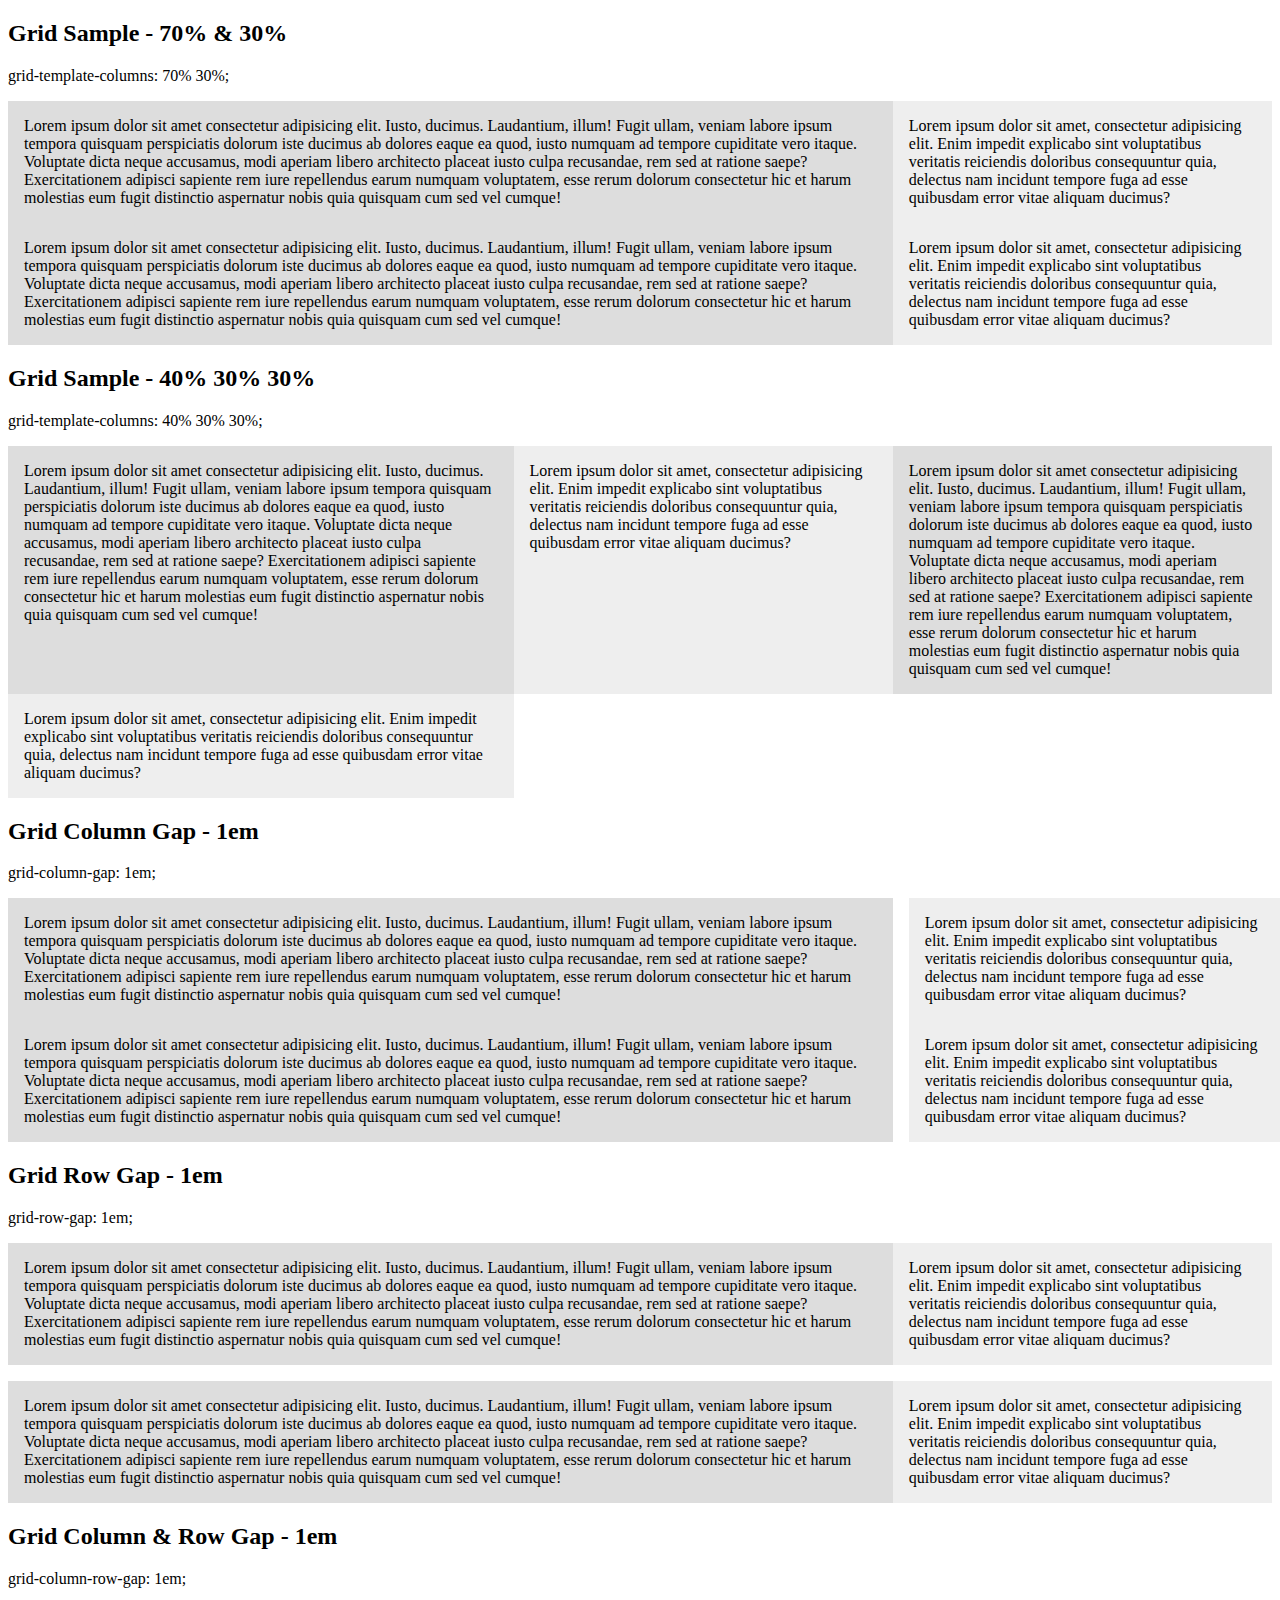
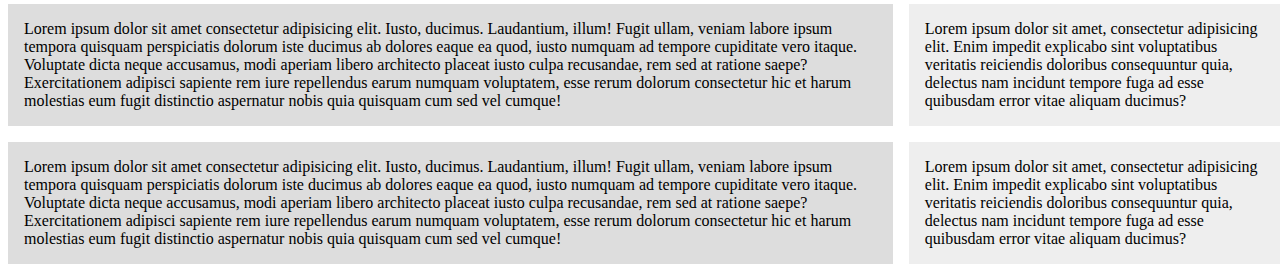
==== example/index.html @ 857191d9 "updated" ====
<!DOCTYPE html>
<html lang="en">
<head>
    <meta charset="UTF-8">
    <meta name="viewport" content="width=device-width, initial-scale=1.0">
    <meta http-equiv="X-UA-Compatible" content="ie=edge">
    <title>Document</title>
    <style>
        /* Example 1 */
        .wrapper01 {
            display: grid;
            grid-template-columns: 70% 30%;
        }
        .wrapper01 > div {
            background:#eee;
            padding: 1em;
        }
        .wrapper01 > div:nth-child(odd) {
            background:#ddd;
        }

        /* Example 2 */
        .wrapper02 {
            display: grid;
            grid-template-columns: 40% 30% 30%;
        }
        .wrapper02 > div {
            background:#eee;
            padding: 1em;
        }
        .wrapper02 > div:nth-child(odd) {
            background:#ddd;
        }

        /* Example 3 */
        .wrapper03 {
            display: grid;
            grid-template-columns: 70% 30%;
            grid-column-gap: 1em;
        }
        .wrapper03 > div {
            background:#eee;
            padding: 1em;
        }
        .wrapper03 > div:nth-child(odd) {
            background:#ddd;
        }

        /* Example 4 */
        .wrapper04 {
            display: grid;
            grid-template-columns: 70% 30%;
            grid-row-gap: 1em;
        }
        .wrapper04 > div {
            background:#eee;
            padding: 1em;
        }
        .wrapper04 > div:nth-child(odd) {
            background:#ddd;
        }

        /* Example 5 */
        .wrapper05 {
            display: grid;
            grid-template-columns: 70% 30%;
            grid-column-gap: 1em;
            grid-row-gap: 1em;
        }
        .wrapper05 > div {
            background:#eee;
            padding: 1em;
        }
        .wrapper05 > div:nth-child(odd) {
            background:#ddd;
        }
    </style>
</head>
<body>
    <h2>Grid Sample - 70% & 30%</h2>
    <p>grid-template-columns: 70% 30%;</p>
    <div class="wrapper01">
        <div>
            Lorem ipsum dolor sit amet consectetur adipisicing elit. Iusto, ducimus. Laudantium, illum! Fugit ullam, veniam labore ipsum tempora quisquam perspiciatis dolorum iste ducimus ab dolores eaque ea quod, iusto numquam ad tempore cupiditate vero itaque. Voluptate dicta neque accusamus, modi aperiam libero architecto placeat iusto culpa recusandae, rem sed at ratione saepe? Exercitationem adipisci sapiente rem iure repellendus earum numquam voluptatem, esse rerum dolorum consectetur hic et harum molestias eum fugit distinctio aspernatur nobis quia quisquam cum sed vel cumque!
        </div>
        <div>
            Lorem ipsum dolor sit amet, consectetur adipisicing elit. Enim impedit explicabo sint voluptatibus veritatis reiciendis doloribus consequuntur quia, delectus nam incidunt tempore fuga ad esse quibusdam error vitae aliquam ducimus?
        </div>
        <div>
            Lorem ipsum dolor sit amet consectetur adipisicing elit. Iusto, ducimus. Laudantium, illum! Fugit ullam, veniam labore ipsum tempora quisquam perspiciatis dolorum iste ducimus ab dolores eaque ea quod, iusto numquam ad tempore cupiditate vero itaque. Voluptate dicta neque accusamus, modi aperiam libero architecto placeat iusto culpa recusandae, rem sed at ratione saepe? Exercitationem adipisci sapiente rem iure repellendus earum numquam voluptatem, esse rerum dolorum consectetur hic et harum molestias eum fugit distinctio aspernatur nobis quia quisquam cum sed vel cumque!
        </div>
        <div>
            Lorem ipsum dolor sit amet, consectetur adipisicing elit. Enim impedit explicabo sint voluptatibus veritatis reiciendis doloribus consequuntur quia, delectus nam incidunt tempore fuga ad esse quibusdam error vitae aliquam ducimus?
        </div>
    </div>
    <h2>Grid Sample - 40% 30% 30%</h2>
    <p>grid-template-columns: 40% 30% 30%;</p>
    <div class="wrapper02">
        <div>
            Lorem ipsum dolor sit amet consectetur adipisicing elit. Iusto, ducimus. Laudantium, illum! Fugit ullam, veniam labore ipsum tempora quisquam perspiciatis dolorum iste ducimus ab dolores eaque ea quod, iusto numquam ad tempore cupiditate vero itaque. Voluptate dicta neque accusamus, modi aperiam libero architecto placeat iusto culpa recusandae, rem sed at ratione saepe? Exercitationem adipisci sapiente rem iure repellendus earum numquam voluptatem, esse rerum dolorum consectetur hic et harum molestias eum fugit distinctio aspernatur nobis quia quisquam cum sed vel cumque!
        </div>
        <div>
            Lorem ipsum dolor sit amet, consectetur adipisicing elit. Enim impedit explicabo sint voluptatibus veritatis reiciendis doloribus consequuntur quia, delectus nam incidunt tempore fuga ad esse quibusdam error vitae aliquam ducimus?
        </div>
        <div>
            Lorem ipsum dolor sit amet consectetur adipisicing elit. Iusto, ducimus. Laudantium, illum! Fugit ullam, veniam labore ipsum tempora quisquam perspiciatis dolorum iste ducimus ab dolores eaque ea quod, iusto numquam ad tempore cupiditate vero itaque. Voluptate dicta neque accusamus, modi aperiam libero architecto placeat iusto culpa recusandae, rem sed at ratione saepe? Exercitationem adipisci sapiente rem iure repellendus earum numquam voluptatem, esse rerum dolorum consectetur hic et harum molestias eum fugit distinctio aspernatur nobis quia quisquam cum sed vel cumque!
        </div>
        <div>
            Lorem ipsum dolor sit amet, consectetur adipisicing elit. Enim impedit explicabo sint voluptatibus veritatis reiciendis doloribus consequuntur quia, delectus nam incidunt tempore fuga ad esse quibusdam error vitae aliquam ducimus?
        </div>
    </div>
    <h2>Grid Column Gap - 1em</h2>
    <p>grid-column-gap: 1em;</p>
    <div class="wrapper03">
        <div>
            Lorem ipsum dolor sit amet consectetur adipisicing elit. Iusto, ducimus. Laudantium, illum! Fugit ullam, veniam labore ipsum tempora quisquam perspiciatis dolorum iste ducimus ab dolores eaque ea quod, iusto numquam ad tempore cupiditate vero itaque. Voluptate dicta neque accusamus, modi aperiam libero architecto placeat iusto culpa recusandae, rem sed at ratione saepe? Exercitationem adipisci sapiente rem iure repellendus earum numquam voluptatem, esse rerum dolorum consectetur hic et harum molestias eum fugit distinctio aspernatur nobis quia quisquam cum sed vel cumque!
        </div>
        <div>
            Lorem ipsum dolor sit amet, consectetur adipisicing elit. Enim impedit explicabo sint voluptatibus veritatis reiciendis doloribus consequuntur quia, delectus nam incidunt tempore fuga ad esse quibusdam error vitae aliquam ducimus?
        </div>
        <div>
            Lorem ipsum dolor sit amet consectetur adipisicing elit. Iusto, ducimus. Laudantium, illum! Fugit ullam, veniam labore ipsum tempora quisquam perspiciatis dolorum iste ducimus ab dolores eaque ea quod, iusto numquam ad tempore cupiditate vero itaque. Voluptate dicta neque accusamus, modi aperiam libero architecto placeat iusto culpa recusandae, rem sed at ratione saepe? Exercitationem adipisci sapiente rem iure repellendus earum numquam voluptatem, esse rerum dolorum consectetur hic et harum molestias eum fugit distinctio aspernatur nobis quia quisquam cum sed vel cumque!
        </div>
        <div>
            Lorem ipsum dolor sit amet, consectetur adipisicing elit. Enim impedit explicabo sint voluptatibus veritatis reiciendis doloribus consequuntur quia, delectus nam incidunt tempore fuga ad esse quibusdam error vitae aliquam ducimus?
        </div>
    </div>
    <h2>Grid Row Gap - 1em</h2>
    <p>grid-row-gap: 1em;</p>
    <div class="wrapper04">
        <div>
            Lorem ipsum dolor sit amet consectetur adipisicing elit. Iusto, ducimus. Laudantium, illum! Fugit ullam, veniam labore ipsum tempora quisquam perspiciatis dolorum iste ducimus ab dolores eaque ea quod, iusto numquam ad tempore cupiditate vero itaque. Voluptate dicta neque accusamus, modi aperiam libero architecto placeat iusto culpa recusandae, rem sed at ratione saepe? Exercitationem adipisci sapiente rem iure repellendus earum numquam voluptatem, esse rerum dolorum consectetur hic et harum molestias eum fugit distinctio aspernatur nobis quia quisquam cum sed vel cumque!
        </div>
        <div>
            Lorem ipsum dolor sit amet, consectetur adipisicing elit. Enim impedit explicabo sint voluptatibus veritatis reiciendis doloribus consequuntur quia, delectus nam incidunt tempore fuga ad esse quibusdam error vitae aliquam ducimus?
        </div>
        <div>
            Lorem ipsum dolor sit amet consectetur adipisicing elit. Iusto, ducimus. Laudantium, illum! Fugit ullam, veniam labore ipsum tempora quisquam perspiciatis dolorum iste ducimus ab dolores eaque ea quod, iusto numquam ad tempore cupiditate vero itaque. Voluptate dicta neque accusamus, modi aperiam libero architecto placeat iusto culpa recusandae, rem sed at ratione saepe? Exercitationem adipisci sapiente rem iure repellendus earum numquam voluptatem, esse rerum dolorum consectetur hic et harum molestias eum fugit distinctio aspernatur nobis quia quisquam cum sed vel cumque!
        </div>
        <div>
            Lorem ipsum dolor sit amet, consectetur adipisicing elit. Enim impedit explicabo sint voluptatibus veritatis reiciendis doloribus consequuntur quia, delectus nam incidunt tempore fuga ad esse quibusdam error vitae aliquam ducimus?
        </div>
    </div>
    <h2>Grid Column & Row Gap - 1em</h2>
    <p>grid-column-row-gap: 1em;</p>
    <div class="wrapper05">
        <div>
            Lorem ipsum dolor sit amet consectetur adipisicing elit. Iusto, ducimus. Laudantium, illum! Fugit ullam, veniam labore ipsum tempora quisquam perspiciatis dolorum iste ducimus ab dolores eaque ea quod, iusto numquam ad tempore cupiditate vero itaque. Voluptate dicta neque accusamus, modi aperiam libero architecto placeat iusto culpa recusandae, rem sed at ratione saepe? Exercitationem adipisci sapiente rem iure repellendus earum numquam voluptatem, esse rerum dolorum consectetur hic et harum molestias eum fugit distinctio aspernatur nobis quia quisquam cum sed vel cumque!
        </div>
        <div>
            Lorem ipsum dolor sit amet, consectetur adipisicing elit. Enim impedit explicabo sint voluptatibus veritatis reiciendis doloribus consequuntur quia, delectus nam incidunt tempore fuga ad esse quibusdam error vitae aliquam ducimus?
        </div>
        <div>
            Lorem ipsum dolor sit amet consectetur adipisicing elit. Iusto, ducimus. Laudantium, illum! Fugit ullam, veniam labore ipsum tempora quisquam perspiciatis dolorum iste ducimus ab dolores eaque ea quod, iusto numquam ad tempore cupiditate vero itaque. Voluptate dicta neque accusamus, modi aperiam libero architecto placeat iusto culpa recusandae, rem sed at ratione saepe? Exercitationem adipisci sapiente rem iure repellendus earum numquam voluptatem, esse rerum dolorum consectetur hic et harum molestias eum fugit distinctio aspernatur nobis quia quisquam cum sed vel cumque!
        </div>
        <div>
            Lorem ipsum dolor sit amet, consectetur adipisicing elit. Enim impedit explicabo sint voluptatibus veritatis reiciendis doloribus consequuntur quia, delectus nam incidunt tempore fuga ad esse quibusdam error vitae aliquam ducimus?
        </div>
    </div>
</body>
</html>
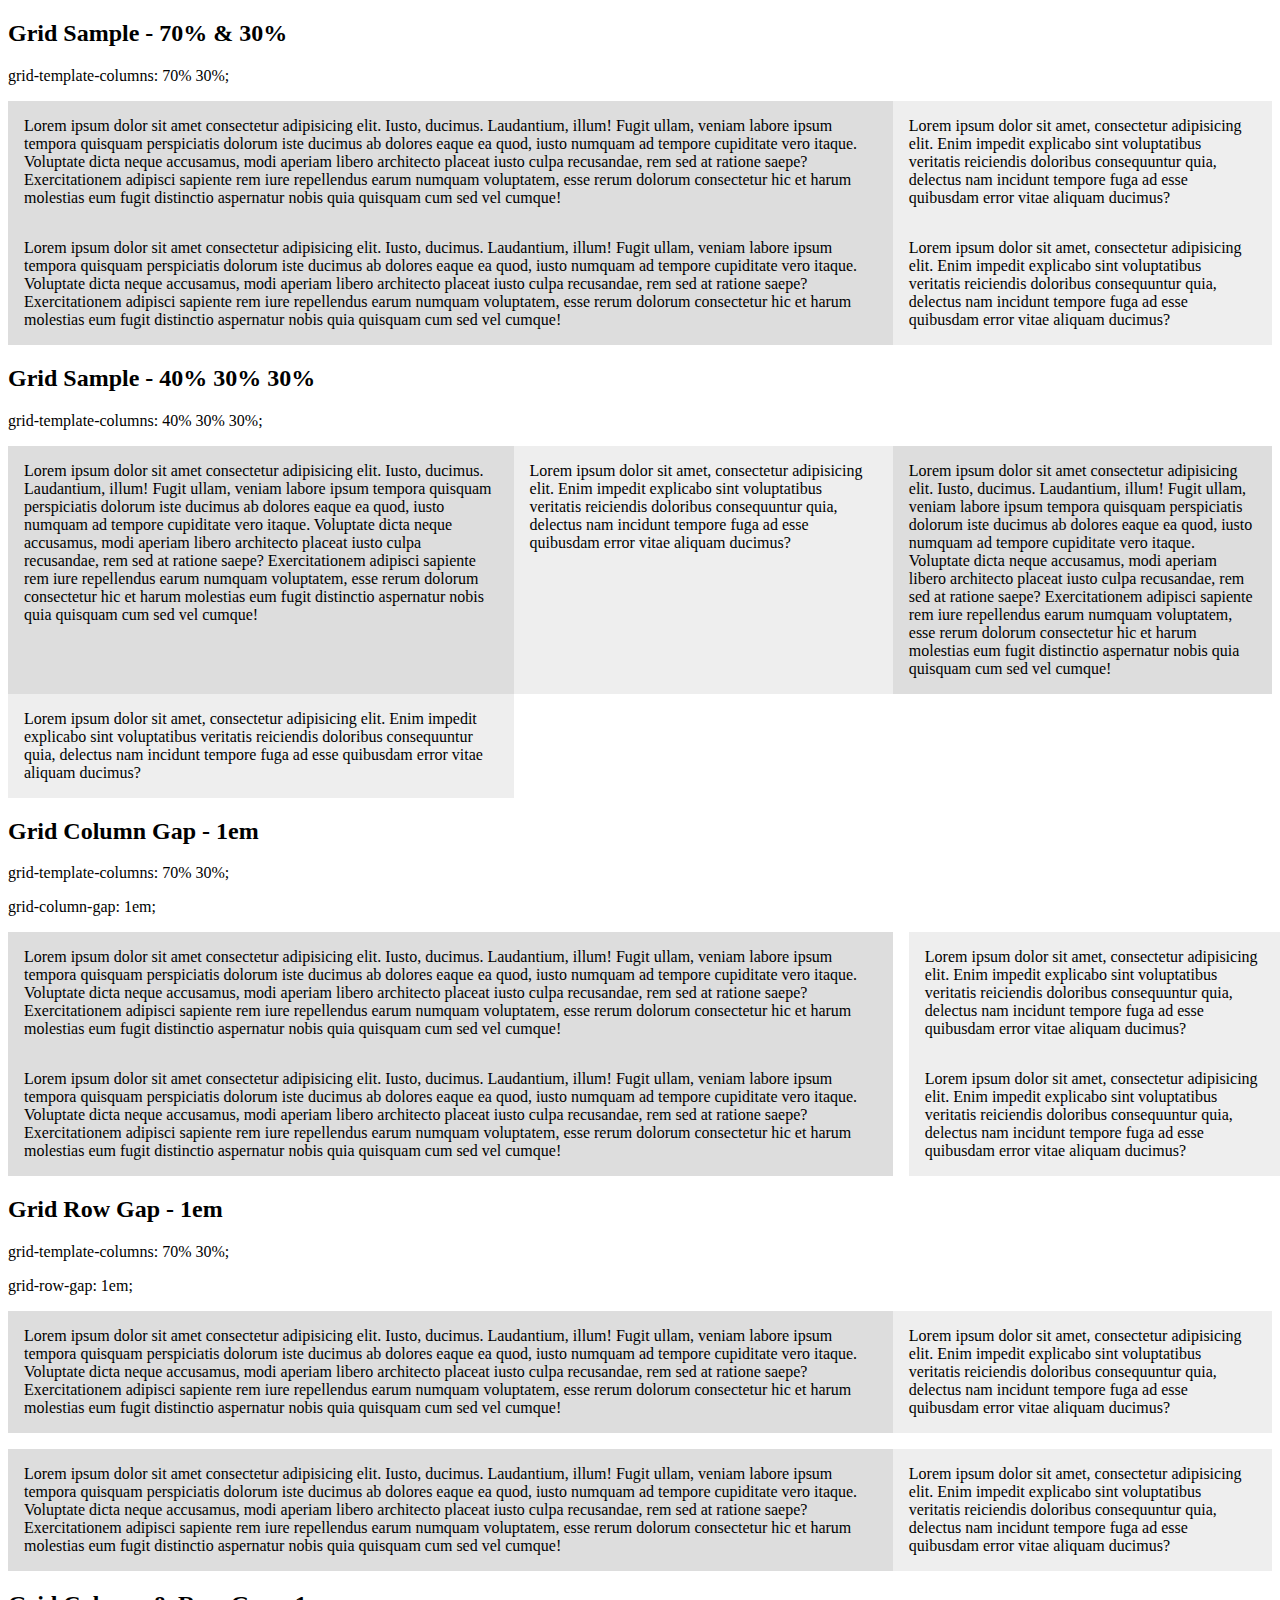
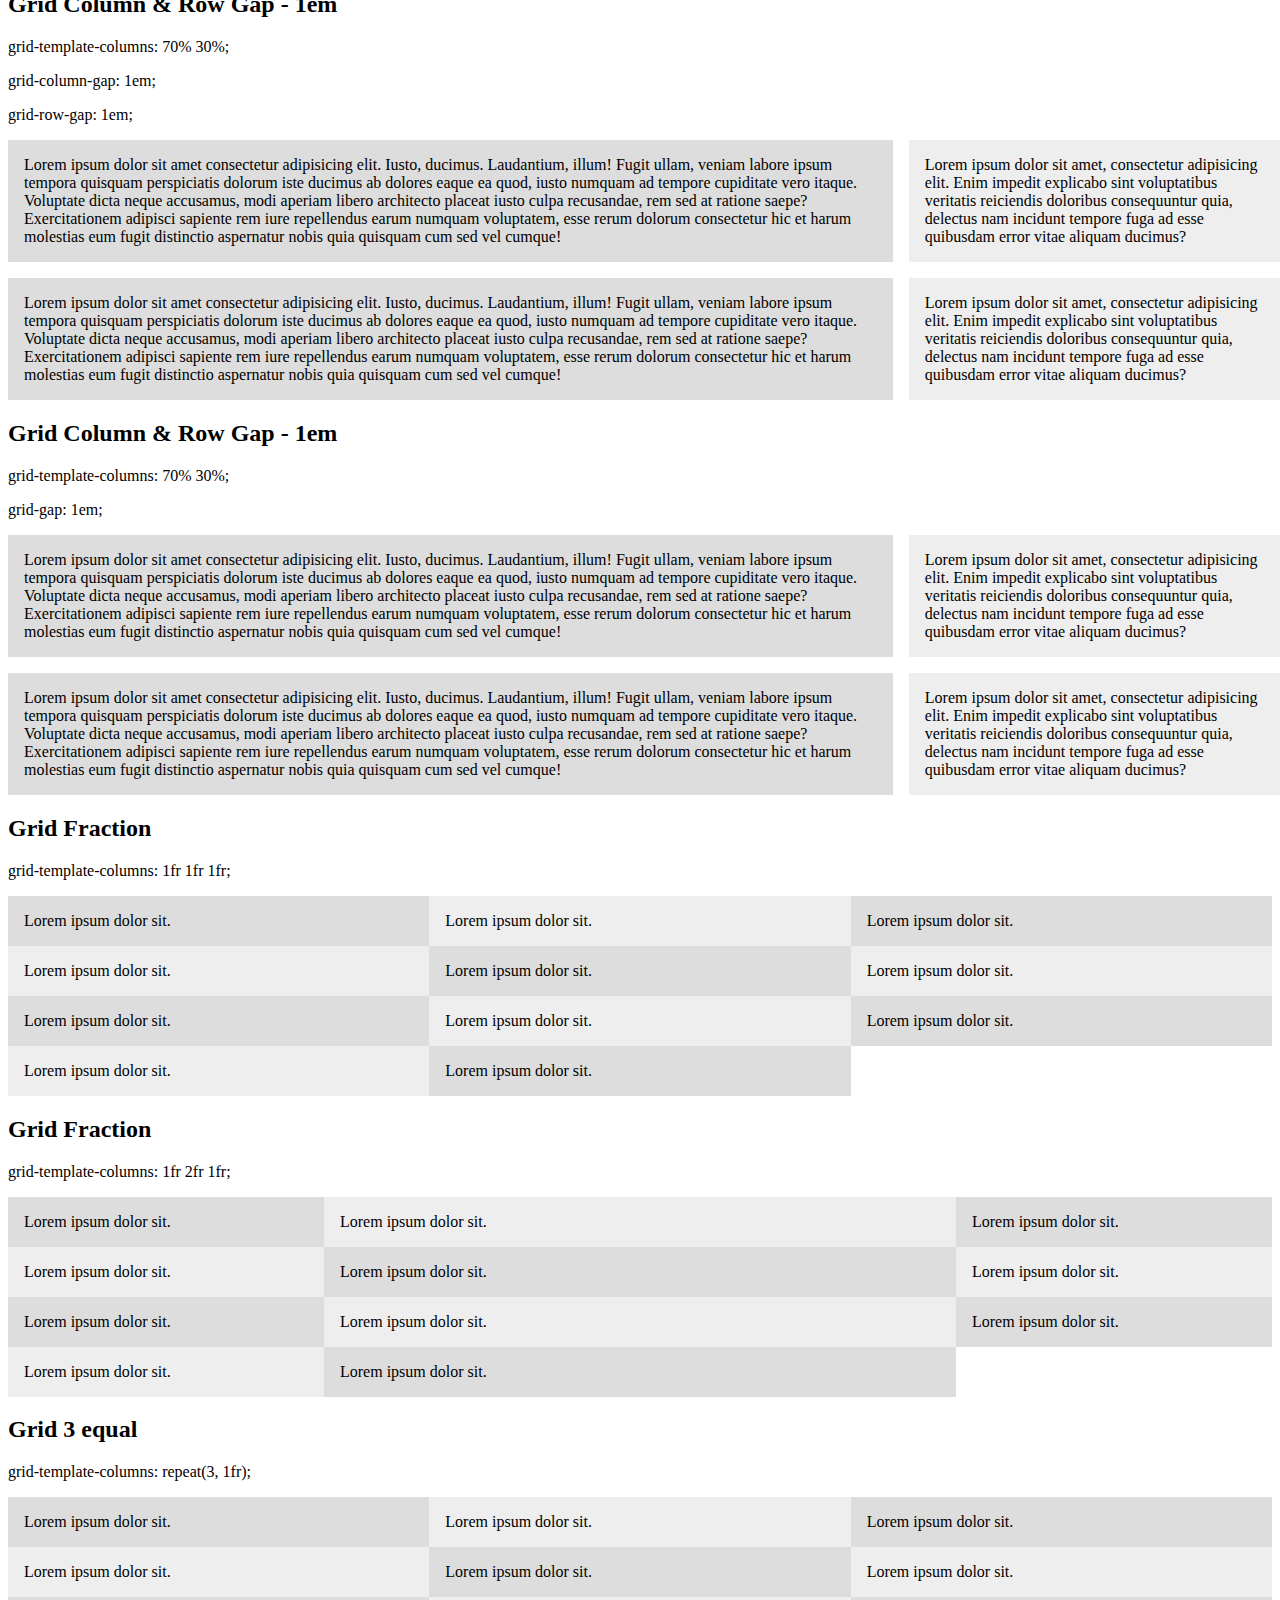
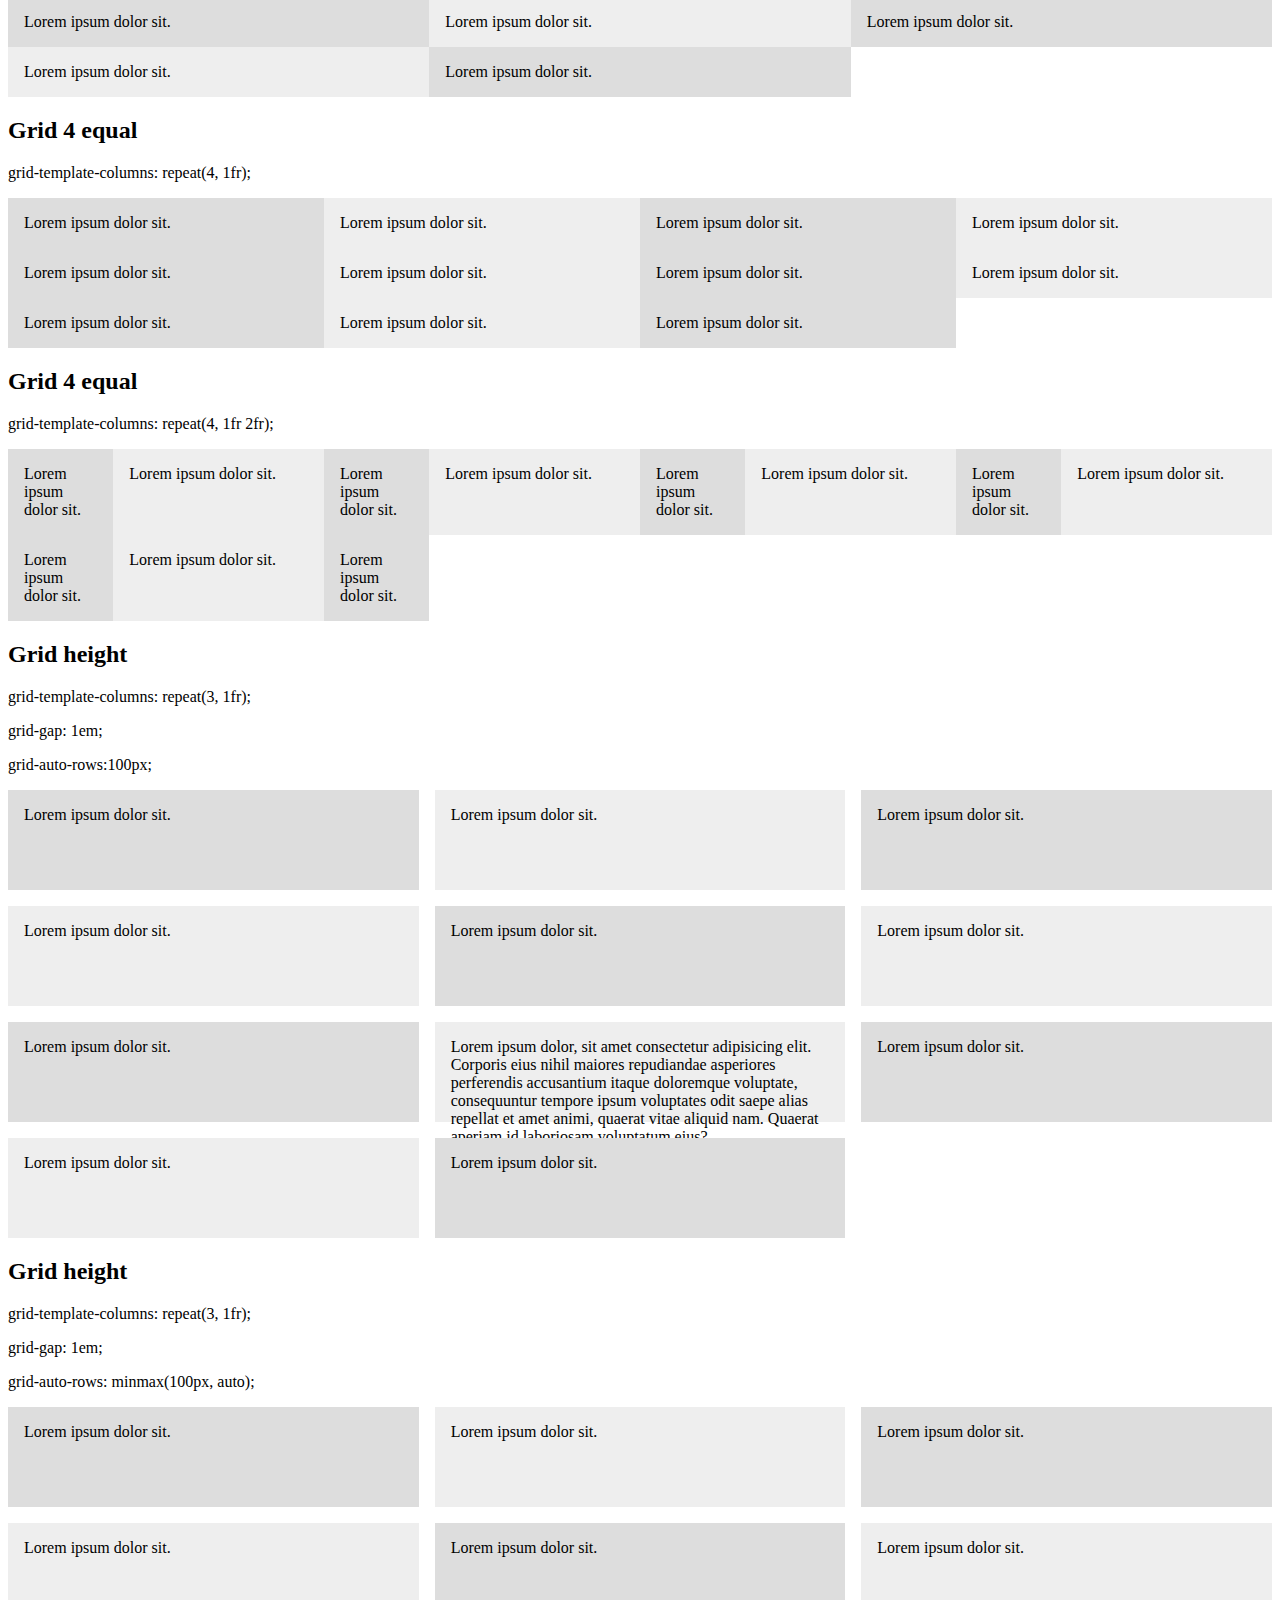
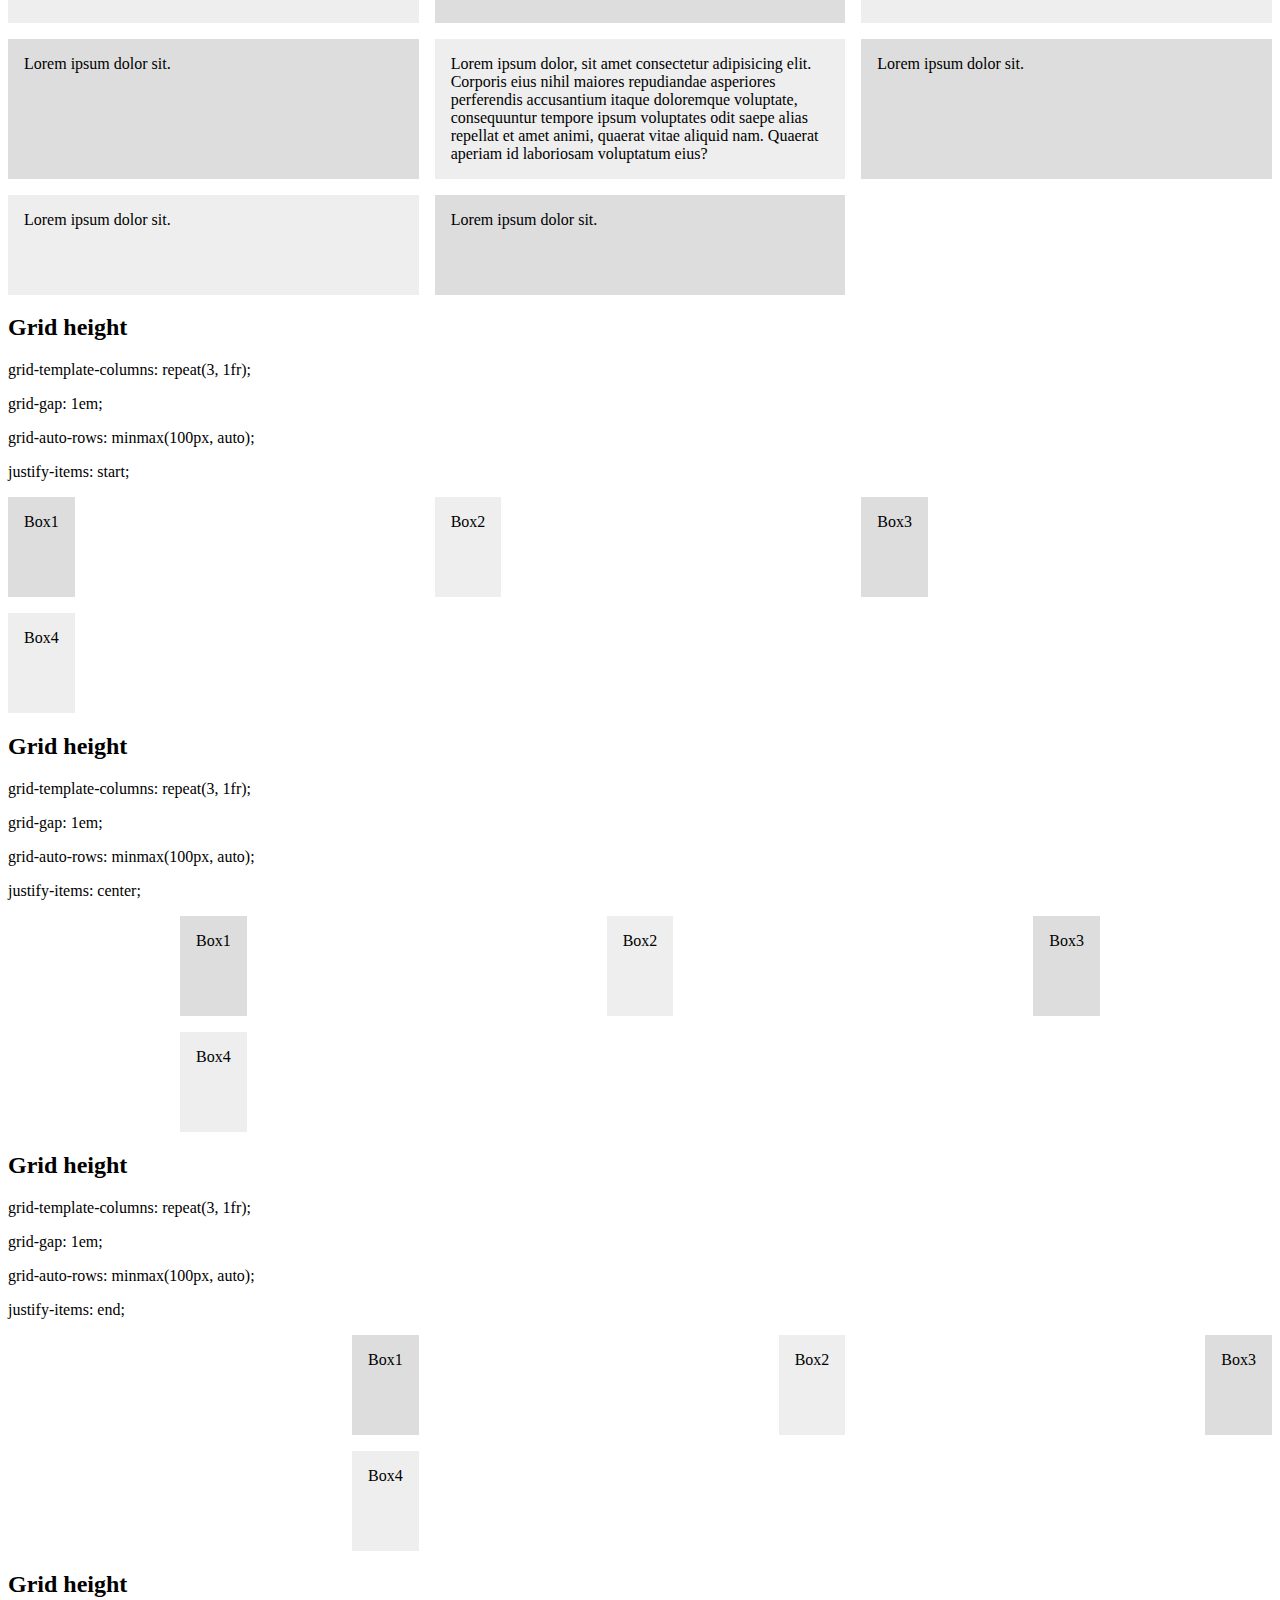
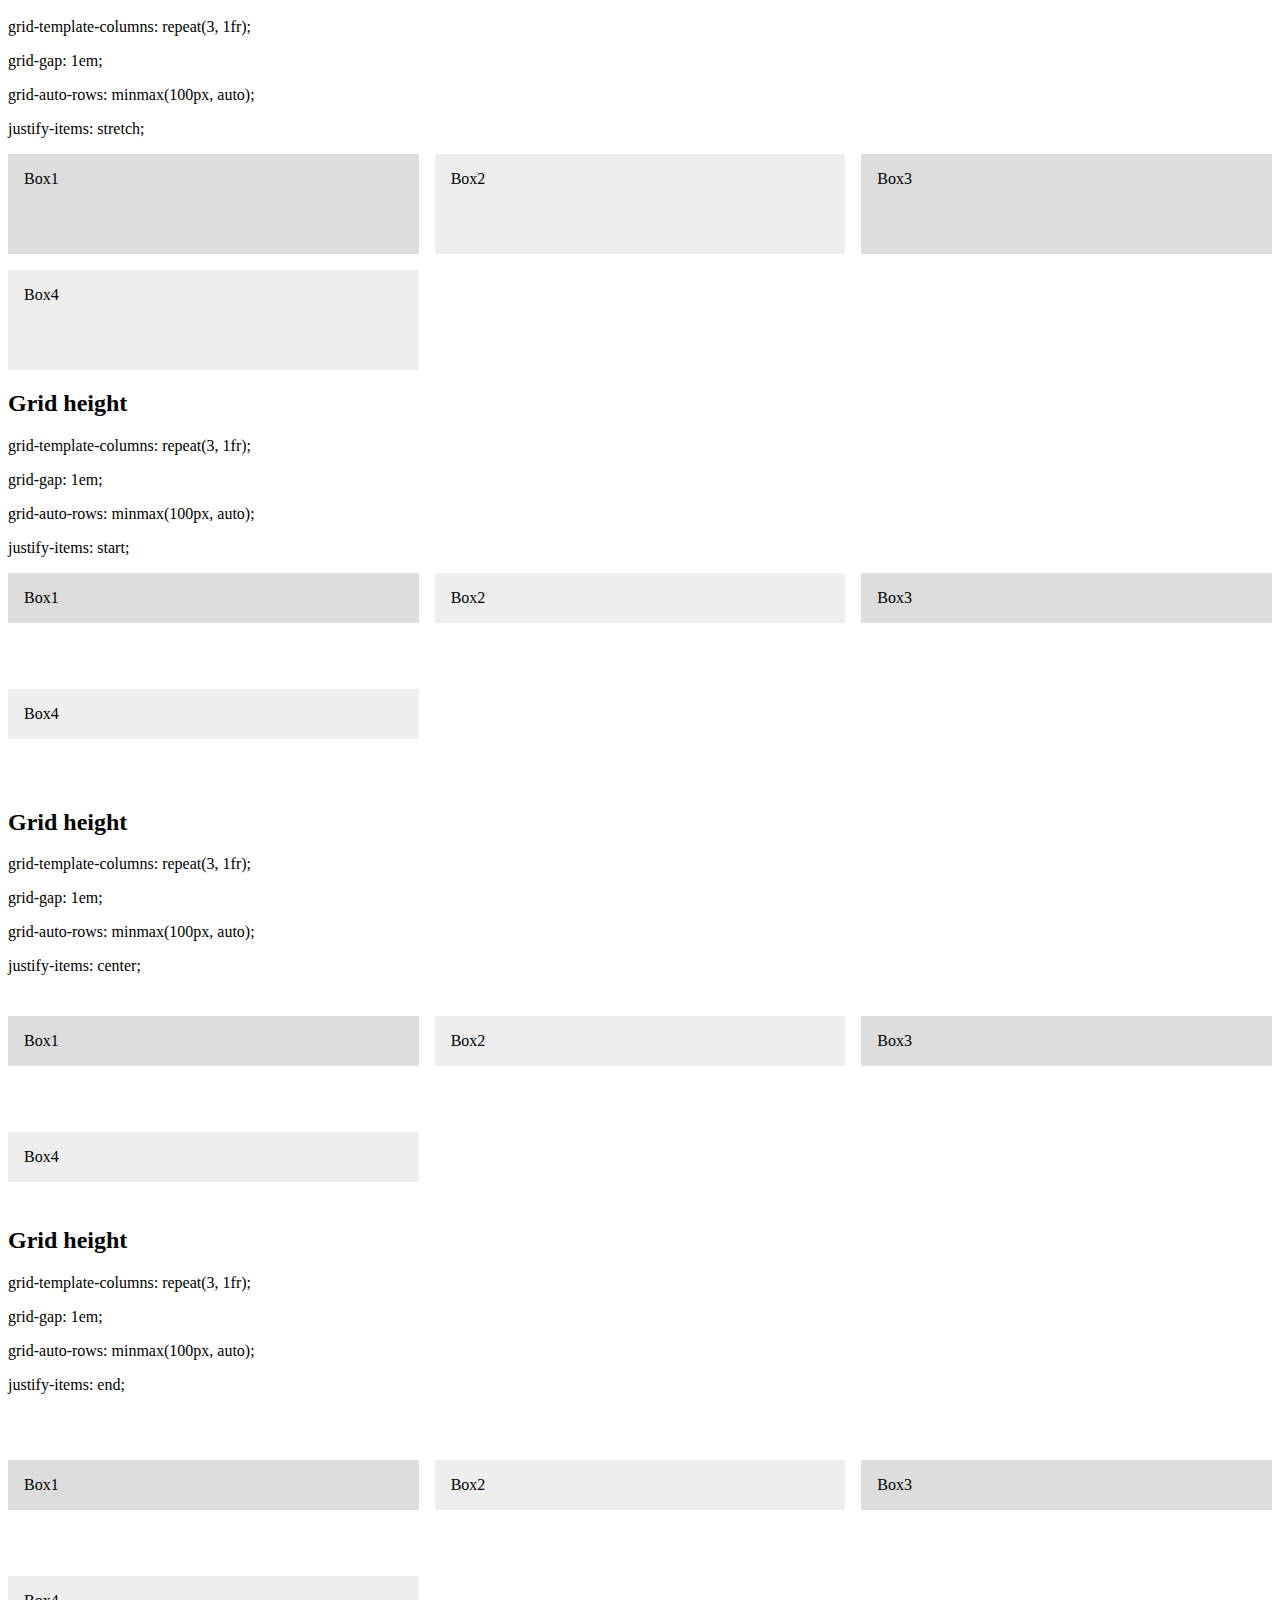
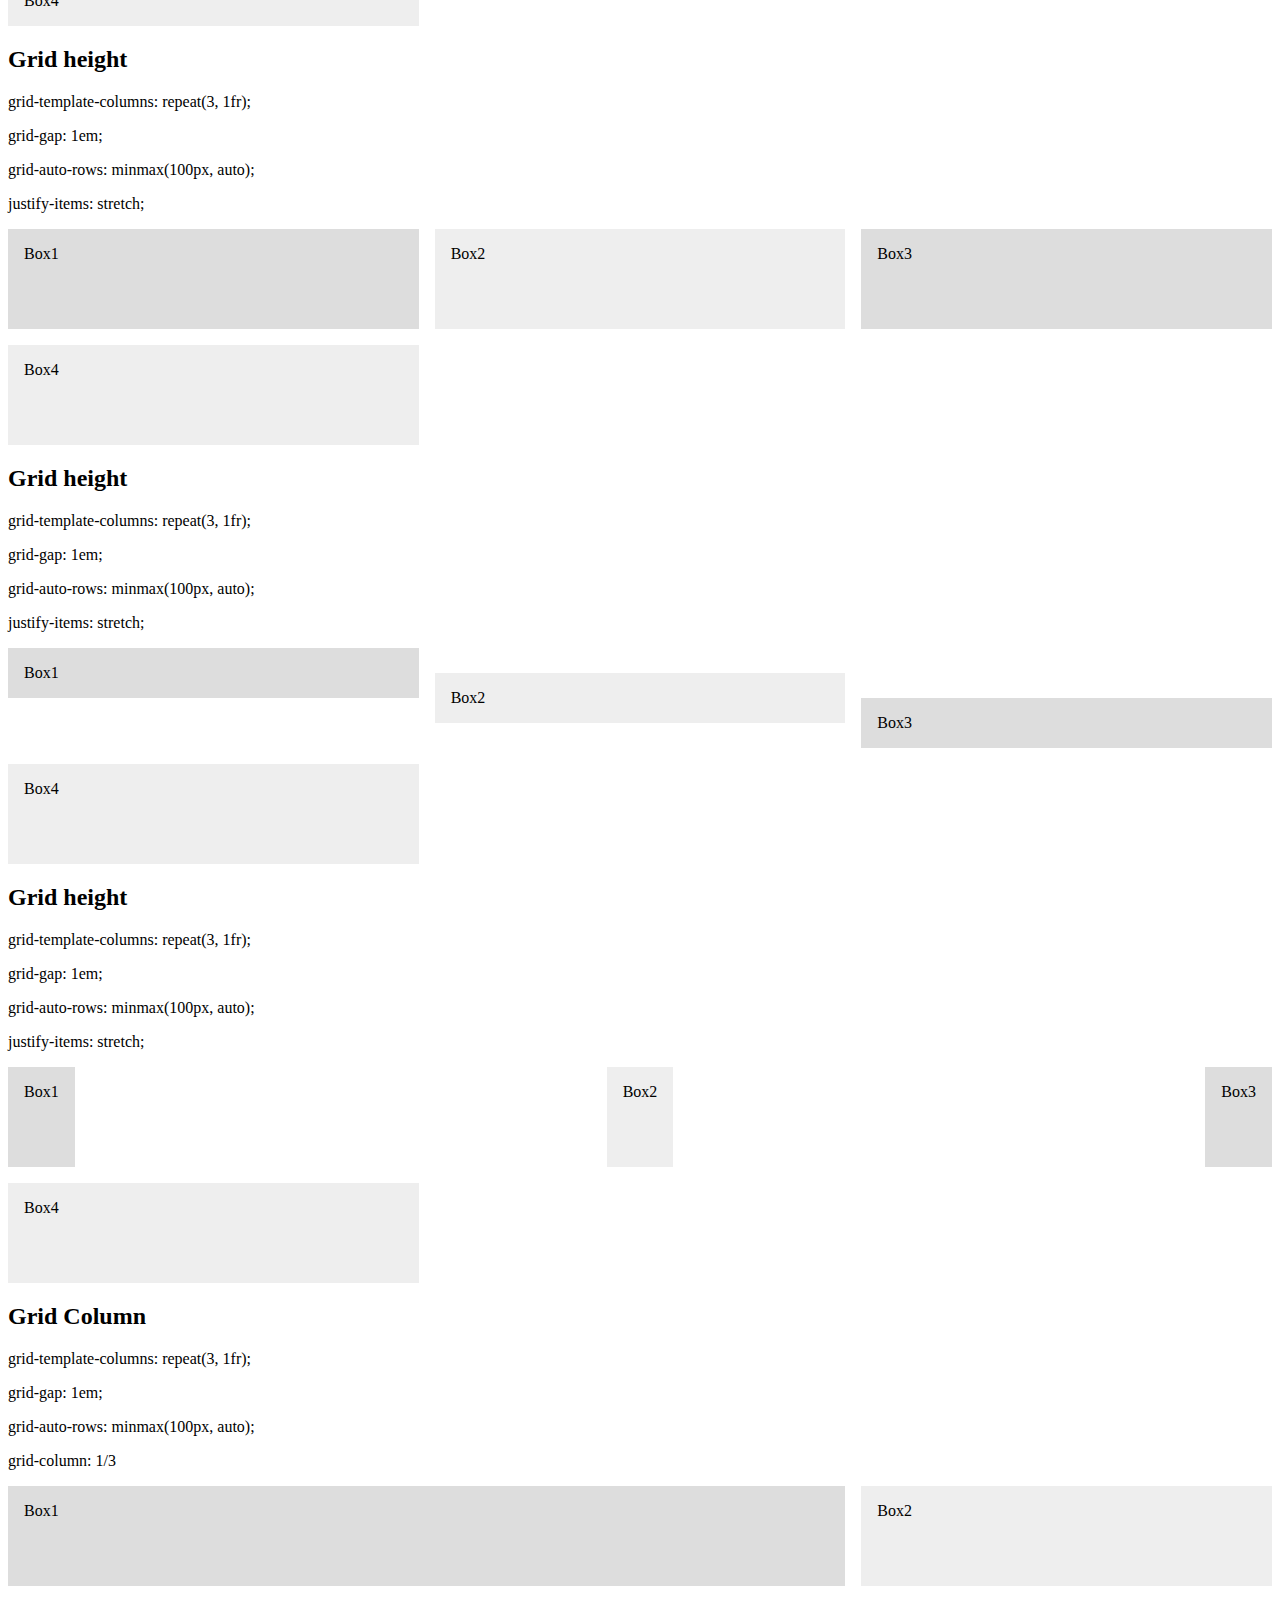
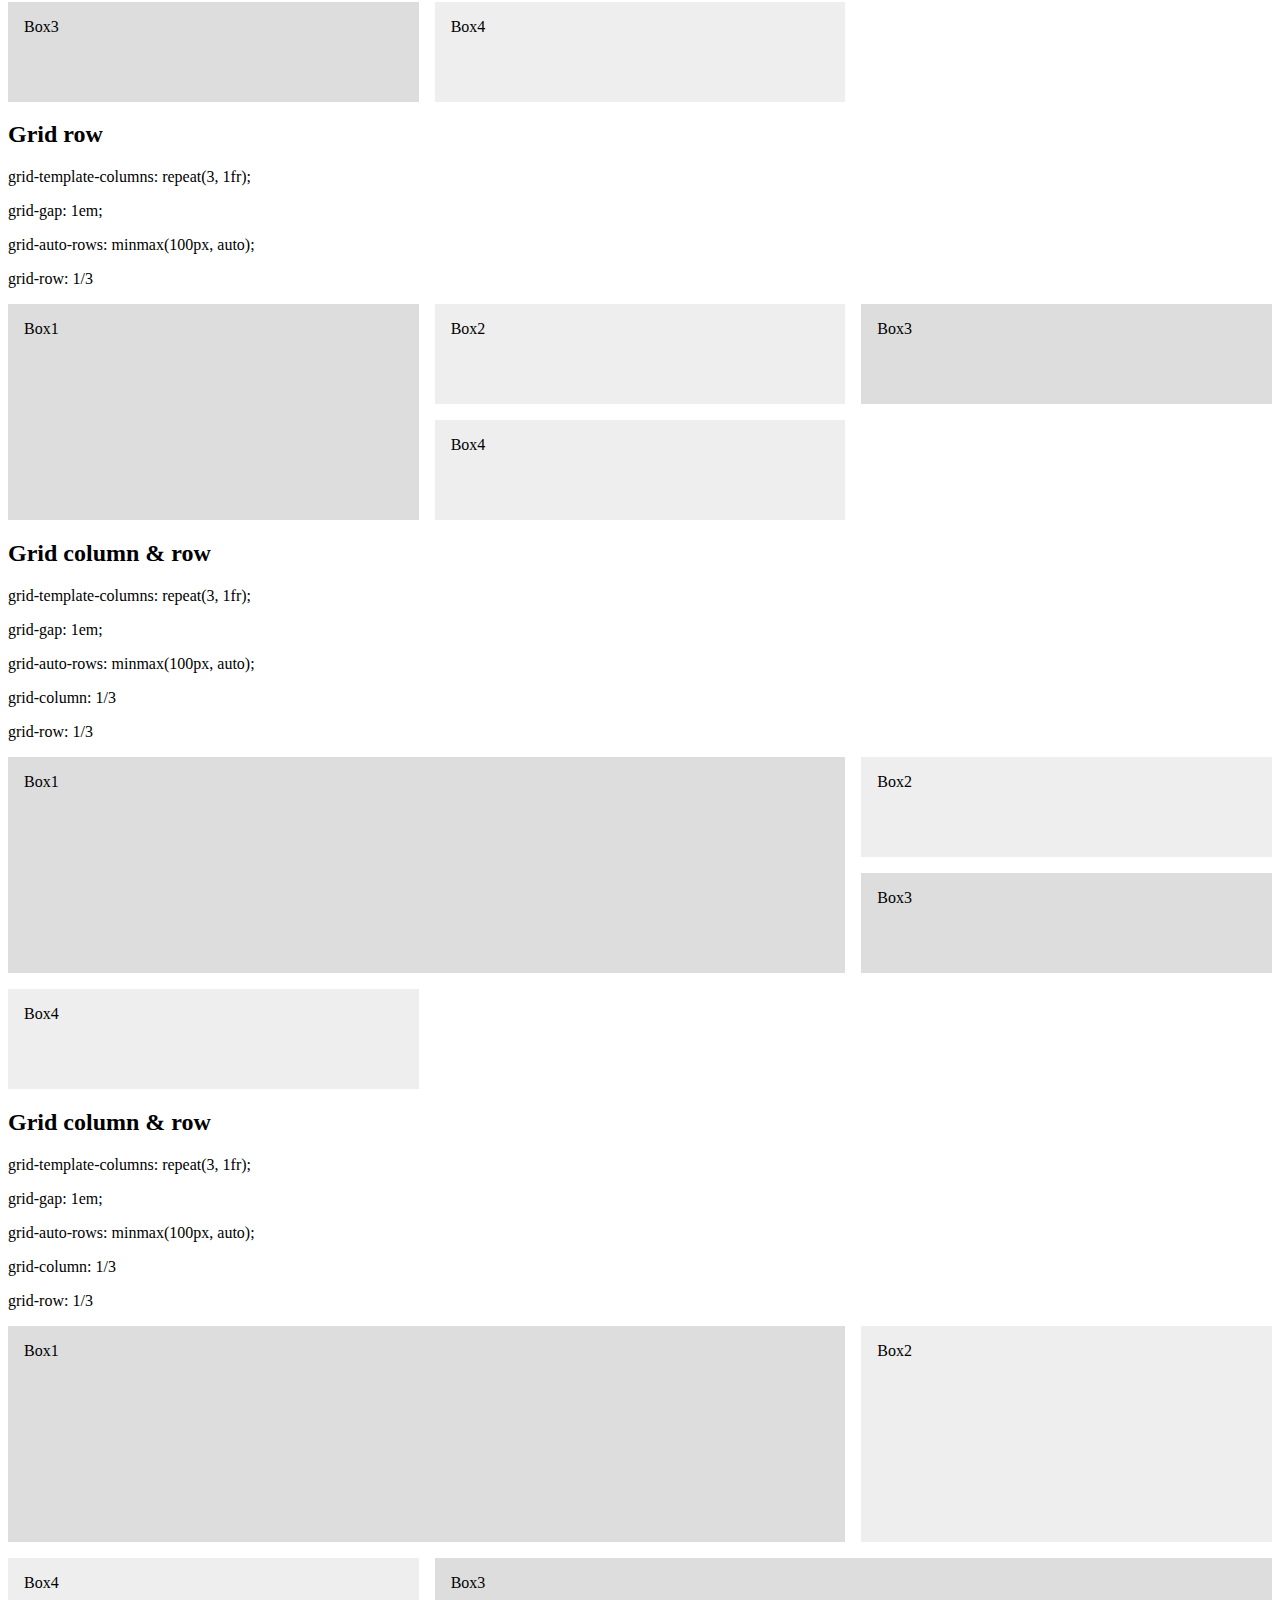
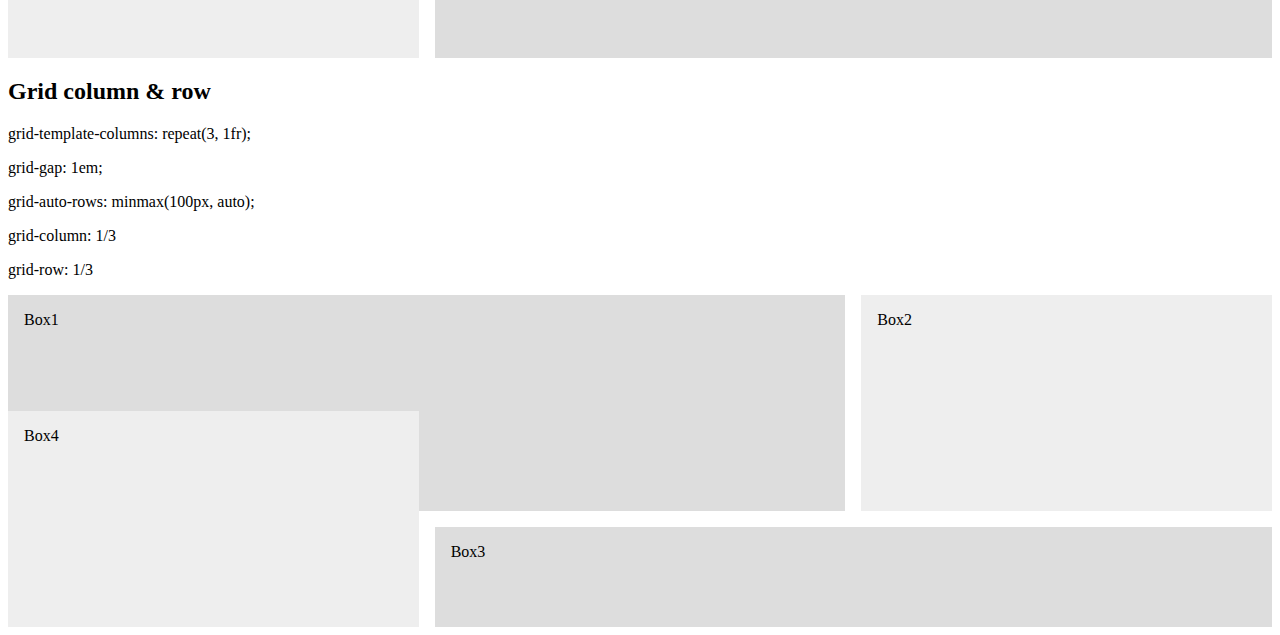
==== commit 6aaf0406: "updated" ====
--- a/example/index.html
+++ b/example/index.html
@@ -74,6 +74,427 @@
         .wrapper05 > div:nth-child(odd) {
             background:#ddd;
         }
+
+        /* Example 6 */
+        .wrapper06 {
+            display: grid;
+            grid-template-columns: 70% 30%;
+            grid-gap: 1em;
+        }
+        .wrapper06 > div {
+            background:#eee;
+            padding: 1em;
+        }
+        .wrapper06 > div:nth-child(odd) {
+            background:#ddd;
+        }
+
+        /* Example 7 */
+        .wrapper07 {
+            display: grid;
+            grid-template-columns: 1fr 1fr 1fr;
+        }
+        .wrapper07 > div {
+            background:#eee;
+            padding: 1em;
+        }
+        .wrapper07 > div:nth-child(odd) {
+            background:#ddd;
+        }
+
+        /* Example 8 */
+        .wrapper08 {
+            display: grid;
+            grid-template-columns: 1fr 2fr 1fr;
+        }
+        .wrapper08 > div {
+            background:#eee;
+            padding: 1em;
+        }
+        .wrapper08 > div:nth-child(odd) {
+            background:#ddd;
+        }
+
+        /* Example 9 */
+        .wrapper09 {
+            display: grid;
+            grid-template-columns: repeat(3, 1fr);
+        }
+        .wrapper09 > div {
+            background:#eee;
+            padding: 1em;
+        }
+        .wrapper09 > div:nth-child(odd) {
+            background:#ddd;
+        }
+
+        /* Example 10 */
+        .wrapper10 {
+            display: grid;
+            grid-template-columns: repeat(4, 1fr);
+        }
+        .wrapper10 > div {
+            background:#eee;
+            padding: 1em;
+        }
+        .wrapper10 > div:nth-child(odd) {
+            background:#ddd;
+        }
+
+        /* Example 11 */
+        .wrapper11 {
+            display: grid;
+            grid-template-columns: repeat(4, 1fr 2fr);
+        }
+        .wrapper11 > div {
+            background:#eee;
+            padding: 1em;
+        }
+        .wrapper11 > div:nth-child(odd) {
+            background:#ddd;
+        }
+
+        /* Example 12 */
+        .wrapper12 {
+            display: grid;
+            grid-template-columns: repeat(3, 1fr);
+            grid-gap: 1em;
+            grid-auto-rows:100px;
+        }
+        .wrapper12 > div {
+            background:#eee;
+            padding: 1em;
+        }
+        .wrapper12 > div:nth-child(odd) {
+            background:#ddd;
+        }
+        
+        /* Example 13 */
+        .wrapper13 {
+            display: grid;
+            grid-template-columns: repeat(3, 1fr);
+            grid-gap: 1em;
+            grid-auto-rows: minmax(100px, auto);
+        }
+        .wrapper13 > div {
+            background:#eee;
+            padding: 1em;
+        }
+        .wrapper13 > div:nth-child(odd) {
+            background:#ddd;
+        }
+
+        /* Example 14 */
+        .wrapper14 {
+            display: grid;
+            grid-template-columns: repeat(3, 1fr);
+            grid-gap: 1em;
+            grid-auto-rows: minmax(100px, auto);
+            justify-items: start;
+        }
+        .wrapper14 > div {
+            background:#eee;
+            padding: 1em;
+        }
+        .wrapper14 > div:nth-child(odd) {
+            background:#ddd;
+        }
+
+        /* Example 15 */
+        .wrapper15 {
+            display: grid;
+            grid-template-columns: repeat(3, 1fr);
+            grid-gap: 1em;
+            grid-auto-rows: minmax(100px, auto);
+            justify-items: center;
+        }
+        .wrapper15 > div {
+            background:#eee;
+            padding: 1em;
+        }
+        .wrapper15 > div:nth-child(odd) {
+            background:#ddd;
+        }
+
+        /* Example 16 */
+        .wrapper16 {
+            display: grid;
+            grid-template-columns: repeat(3, 1fr);
+            grid-gap: 1em;
+            grid-auto-rows: minmax(100px, auto);
+            justify-items: end;
+        }
+        .wrapper16 > div {
+            background:#eee;
+            padding: 1em;
+        }
+        .wrapper16 > div:nth-child(odd) {
+            background:#ddd;
+        }
+
+        /* Example 17 */
+        .wrapper17 {
+            display: grid;
+            grid-template-columns: repeat(3, 1fr);
+            grid-gap: 1em;
+            grid-auto-rows: minmax(100px, auto);
+            justify-items: stretch;
+        }
+        .wrapper17 > div {
+            background:#eee;
+            padding: 1em;
+        }
+        .wrapper17 > div:nth-child(odd) {
+            background:#ddd;
+        }
+
+        /* Example 18 */
+        .wrapper18 {
+            display: grid;
+            grid-template-columns: repeat(3, 1fr);
+            grid-gap: 1em;
+            grid-auto-rows: minmax(100px, auto);
+            justify-items: stretch;
+            align-items: start;
+        }
+        .wrapper18 > div {
+            background:#eee;
+            padding: 1em;
+        }
+        .wrapper18 > div:nth-child(odd) {
+            background:#ddd;
+        }
+
+        /* Example 19 */
+        .wrapper19 {
+            display: grid;
+            grid-template-columns: repeat(3, 1fr);
+            grid-gap: 1em;
+            grid-auto-rows: minmax(100px, auto);
+            justify-items: stretch;
+            align-items: center;
+        }
+        .wrapper19 > div {
+            background:#eee;
+            padding: 1em;
+        }
+        .wrapper19 > div:nth-child(odd) {
+            background:#ddd;
+        }
+
+        /* Example 20 */
+        .wrapper20 {
+            display: grid;
+            grid-template-columns: repeat(3, 1fr);
+            grid-gap: 1em;
+            grid-auto-rows: minmax(100px, auto);
+            justify-items: stretch;
+            align-items: end;
+        }
+        .wrapper20 > div {
+            background:#eee;
+            padding: 1em;
+        }
+        .wrapper20 > div:nth-child(odd) {
+            background:#ddd;
+        }
+
+        /* Example 21 */
+        .wrapper21 {
+            display: grid;
+            grid-template-columns: repeat(3, 1fr);
+            grid-gap: 1em;
+            grid-auto-rows: minmax(100px, auto);
+            justify-items: stretch;
+            align-items: stretch;
+        }
+        .wrapper21 > div {
+            background:#eee;
+            padding: 1em;
+        }
+        .wrapper21 > div:nth-child(odd) {
+            background:#ddd;
+        }
+        
+        /* Example 22 */
+        .wrapper22 {
+            display: grid;
+            grid-template-columns: repeat(3, 1fr);
+            grid-gap: 1em;
+            grid-auto-rows: minmax(100px, auto);
+            justify-items: stretch;
+            align-items: stretch;
+        }
+        .wrapper22 > div {
+            background:#eee;
+            padding: 1em;
+        }
+        .wrapper22 > div:nth-child(odd) {
+            background:#ddd;
+        }
+        .wrapper22 .box1 {
+            align-self: start;
+        }
+        .wrapper22 .box2 {
+            align-self: center;
+        }
+        .wrapper22 .box3 {
+            align-self: end;
+        }
+        .wrapper22 .box4 {
+            align-self: stretch;
+        }
+
+        /* Example 23 */
+        .wrapper23 {
+            display: grid;
+            grid-template-columns: repeat(3, 1fr);
+            grid-gap: 1em;
+            grid-auto-rows: minmax(100px, auto);
+            justify-items: stretch;
+            align-items: stretch;
+        }
+        .wrapper23 > div {
+            background:#eee;
+            padding: 1em;
+        }
+        .wrapper23 > div:nth-child(odd) {
+            background:#ddd;
+        }
+        .wrapper23 .box1 {
+            justify-self: start;
+        }
+        .wrapper23 .box2 {
+            justify-self: center;
+        }
+        .wrapper23 .box3 {
+            justify-self: end;
+        }
+        .wrapper23 .box4 {
+            justify-self: stretch;
+        }
+
+        /* Example 24 */
+        .wrapper24 {
+            display: grid;
+            grid-template-columns: repeat(3, 1fr);
+            grid-gap: 1em;
+            grid-auto-rows: minmax(100px, auto);
+            justify-items: stretch;
+            align-items: stretch;
+        }
+        .wrapper24 > div {
+            background:#eee;
+            padding: 1em;
+        }
+        .wrapper24 > div:nth-child(odd) {
+            background:#ddd;
+        }
+        .wrapper24 .box1 {
+            grid-column: 1/3;
+        }
+
+        /* Example 25 */
+        .wrapper25 {
+            display: grid;
+            grid-template-columns: repeat(3, 1fr);
+            grid-gap: 1em;
+            grid-auto-rows: minmax(100px, auto);
+            justify-items: stretch;
+            align-items: stretch;
+        }
+        .wrapper25 > div {
+            background:#eee;
+            padding: 1em;
+        }
+        .wrapper25 > div:nth-child(odd) {
+            background:#ddd;
+        }
+        .wrapper25 .box1 {
+            grid-row: 1/3;
+        }
+
+        /* Example 26 */
+        .wrapper26 {
+            display: grid;
+            grid-template-columns: repeat(3, 1fr);
+            grid-gap: 1em;
+            grid-auto-rows: minmax(100px, auto);
+            justify-items: stretch;
+            align-items: stretch;
+        }
+        .wrapper26 > div {
+            background:#eee;
+            padding: 1em;
+        }
+        .wrapper26 > div:nth-child(odd) {
+            background:#ddd;
+        }
+        .wrapper26 .box1 {
+            grid-column: 1/3;
+            grid-row: 1/3;
+        }
+
+        /* Example 27 */
+        .wrapper27 {
+            display: grid;
+            grid-template-columns: repeat(3, 1fr);
+            grid-gap: 1em;
+            grid-auto-rows: minmax(100px, auto);
+            justify-items: stretch;
+            align-items: stretch;
+        }
+        .wrapper27 > div {
+            background:#eee;
+            padding: 1em;
+        }
+        .wrapper27 > div:nth-child(odd) {
+            background:#ddd;
+        }
+        .wrapper27 .box1 {
+            grid-column: 1/3;
+            grid-row: 1/3;
+        }
+        .wrapper27 .box2 {
+            grid-column: 3;
+            grid-row: 1/3;
+        }
+        .wrapper27 .box3 {
+            grid-column: 2/4;
+            grid-row: 3;
+        }
+        /* Example 28 */
+        .wrapper28 {
+            display: grid;
+            grid-template-columns: repeat(3, 1fr);
+            grid-gap: 1em;
+            grid-auto-rows: minmax(100px, auto);
+            justify-items: stretch;
+            align-items: stretch;
+        }
+        .wrapper28 > div {
+            background:#eee;
+            padding: 1em;
+        }
+        .wrapper28 > div:nth-child(odd) {
+            background:#ddd;
+        }
+        .wrapper28 .box1 {
+            grid-column: 1/3;
+            grid-row: 1/3;
+        }
+        .wrapper28 .box2 {
+            grid-column: 3;
+            grid-row: 1/3;
+        }
+        .wrapper28 .box3 {
+            grid-column: 2/4;
+            grid-row: 3;
+        }
+        .wrapper28 .box4 {
+            grid-column: 1;
+            grid-row:2/4;
+        }
     </style>
 </head>
 <body>
@@ -110,6 +531,7 @@
         </div>
     </div>
     <h2>Grid Column Gap - 1em</h2>
+    <p>grid-template-columns: 70% 30%;</p>
     <p>grid-column-gap: 1em;</p>
     <div class="wrapper03">
         <div>
@@ -126,6 +548,7 @@
         </div>
     </div>
     <h2>Grid Row Gap - 1em</h2>
+    <p>grid-template-columns: 70% 30%;</p>
     <p>grid-row-gap: 1em;</p>
     <div class="wrapper04">
         <div>
@@ -142,7 +565,9 @@
         </div>
     </div>
     <h2>Grid Column & Row Gap - 1em</h2>
-    <p>grid-column-row-gap: 1em;</p>
+    <p>grid-template-columns: 70% 30%;</p>
+    <p>grid-column-gap: 1em;</p>
+    <p>grid-row-gap: 1em;</p>
     <div class="wrapper05">
         <div>
             Lorem ipsum dolor sit amet consectetur adipisicing elit. Iusto, ducimus. Laudantium, illum! Fugit ullam, veniam labore ipsum tempora quisquam perspiciatis dolorum iste ducimus ab dolores eaque ea quod, iusto numquam ad tempore cupiditate vero itaque. Voluptate dicta neque accusamus, modi aperiam libero architecto placeat iusto culpa recusandae, rem sed at ratione saepe? Exercitationem adipisci sapiente rem iure repellendus earum numquam voluptatem, esse rerum dolorum consectetur hic et harum molestias eum fugit distinctio aspernatur nobis quia quisquam cum sed vel cumque!
@@ -155,6 +580,574 @@
         </div>
         <div>
             Lorem ipsum dolor sit amet, consectetur adipisicing elit. Enim impedit explicabo sint voluptatibus veritatis reiciendis doloribus consequuntur quia, delectus nam incidunt tempore fuga ad esse quibusdam error vitae aliquam ducimus?
+        </div>
+    </div>
+    <h2>Grid Column & Row Gap - 1em</h2>
+    <p>grid-template-columns: 70% 30%;</p>
+    <p>grid-gap: 1em;</p>
+    <div class="wrapper06">
+        <div>
+            Lorem ipsum dolor sit amet consectetur adipisicing elit. Iusto, ducimus. Laudantium, illum! Fugit ullam, veniam labore ipsum tempora quisquam perspiciatis dolorum iste ducimus ab dolores eaque ea quod, iusto numquam ad tempore cupiditate vero itaque. Voluptate dicta neque accusamus, modi aperiam libero architecto placeat iusto culpa recusandae, rem sed at ratione saepe? Exercitationem adipisci sapiente rem iure repellendus earum numquam voluptatem, esse rerum dolorum consectetur hic et harum molestias eum fugit distinctio aspernatur nobis quia quisquam cum sed vel cumque!
+        </div>
+        <div>
+            Lorem ipsum dolor sit amet, consectetur adipisicing elit. Enim impedit explicabo sint voluptatibus veritatis reiciendis doloribus consequuntur quia, delectus nam incidunt tempore fuga ad esse quibusdam error vitae aliquam ducimus?
+        </div>
+        <div>
+            Lorem ipsum dolor sit amet consectetur adipisicing elit. Iusto, ducimus. Laudantium, illum! Fugit ullam, veniam labore ipsum tempora quisquam perspiciatis dolorum iste ducimus ab dolores eaque ea quod, iusto numquam ad tempore cupiditate vero itaque. Voluptate dicta neque accusamus, modi aperiam libero architecto placeat iusto culpa recusandae, rem sed at ratione saepe? Exercitationem adipisci sapiente rem iure repellendus earum numquam voluptatem, esse rerum dolorum consectetur hic et harum molestias eum fugit distinctio aspernatur nobis quia quisquam cum sed vel cumque!
+        </div>
+        <div>
+            Lorem ipsum dolor sit amet, consectetur adipisicing elit. Enim impedit explicabo sint voluptatibus veritatis reiciendis doloribus consequuntur quia, delectus nam incidunt tempore fuga ad esse quibusdam error vitae aliquam ducimus?
+        </div>
+    </div>
+    <h2>Grid Fraction</h2>
+    <p>grid-template-columns: 1fr 1fr 1fr;</p>
+    <div class="wrapper07">
+        <div>
+            Lorem ipsum dolor sit.
+        </div>
+        <div>
+            Lorem ipsum dolor sit.
+        </div>
+        <div>
+            Lorem ipsum dolor sit.
+        </div>
+        <div>
+            Lorem ipsum dolor sit.
+        </div>
+        <div>
+            Lorem ipsum dolor sit.
+        </div>
+        <div>
+            Lorem ipsum dolor sit.
+        </div>
+        <div>
+            Lorem ipsum dolor sit.
+        </div>
+        <div>
+            Lorem ipsum dolor sit.
+        </div>
+        <div>
+            Lorem ipsum dolor sit.
+        </div>
+        <div>
+            Lorem ipsum dolor sit.
+        </div>
+        <div>
+            Lorem ipsum dolor sit.
+        </div>
+    </div>
+    <h2>Grid Fraction</h2>
+    <p>grid-template-columns: 1fr 2fr 1fr;</p>
+    <div class="wrapper08">
+        <div>
+            Lorem ipsum dolor sit.
+        </div>
+        <div>
+            Lorem ipsum dolor sit.
+        </div>
+        <div>
+            Lorem ipsum dolor sit.
+        </div>
+        <div>
+            Lorem ipsum dolor sit.
+        </div>
+        <div>
+            Lorem ipsum dolor sit.
+        </div>
+        <div>
+            Lorem ipsum dolor sit.
+        </div>
+        <div>
+            Lorem ipsum dolor sit.
+        </div>
+        <div>
+            Lorem ipsum dolor sit.
+        </div>
+        <div>
+            Lorem ipsum dolor sit.
+        </div>
+        <div>
+            Lorem ipsum dolor sit.
+        </div>
+        <div>
+            Lorem ipsum dolor sit.
+        </div>
+    </div>
+    <h2>Grid 3 equal</h2>
+    <p>grid-template-columns: repeat(3, 1fr);</p>
+    <div class="wrapper09">
+        <div>
+            Lorem ipsum dolor sit.
+        </div>
+        <div>
+            Lorem ipsum dolor sit.
+        </div>
+        <div>
+            Lorem ipsum dolor sit.
+        </div>
+        <div>
+            Lorem ipsum dolor sit.
+        </div>
+        <div>
+            Lorem ipsum dolor sit.
+        </div>
+        <div>
+            Lorem ipsum dolor sit.
+        </div>
+        <div>
+            Lorem ipsum dolor sit.
+        </div>
+        <div>
+            Lorem ipsum dolor sit.
+        </div>
+        <div>
+            Lorem ipsum dolor sit.
+        </div>
+        <div>
+            Lorem ipsum dolor sit.
+        </div>
+        <div>
+            Lorem ipsum dolor sit.
+        </div>
+    </div>
+    <h2>Grid 4 equal</h2>
+    <p>grid-template-columns: repeat(4, 1fr);</p>
+    <div class="wrapper10">
+        <div>
+            Lorem ipsum dolor sit.
+        </div>
+        <div>
+            Lorem ipsum dolor sit.
+        </div>
+        <div>
+            Lorem ipsum dolor sit.
+        </div>
+        <div>
+            Lorem ipsum dolor sit.
+        </div>
+        <div>
+            Lorem ipsum dolor sit.
+        </div>
+        <div>
+            Lorem ipsum dolor sit.
+        </div>
+        <div>
+            Lorem ipsum dolor sit.
+        </div>
+        <div>
+            Lorem ipsum dolor sit.
+        </div>
+        <div>
+            Lorem ipsum dolor sit.
+        </div>
+        <div>
+            Lorem ipsum dolor sit.
+        </div>
+        <div>
+            Lorem ipsum dolor sit.
+        </div>
+    </div>
+    <h2>Grid 4 equal</h2>
+    <p>grid-template-columns: repeat(4, 1fr 2fr);</p>
+    <div class="wrapper11">
+        <div>
+            Lorem ipsum dolor sit.
+        </div>
+        <div>
+            Lorem ipsum dolor sit.
+        </div>
+        <div>
+            Lorem ipsum dolor sit.
+        </div>
+        <div>
+            Lorem ipsum dolor sit.
+        </div>
+        <div>
+            Lorem ipsum dolor sit.
+        </div>
+        <div>
+            Lorem ipsum dolor sit.
+        </div>
+        <div>
+            Lorem ipsum dolor sit.
+        </div>
+        <div>
+            Lorem ipsum dolor sit.
+        </div>
+        <div>
+            Lorem ipsum dolor sit.
+        </div>
+        <div>
+            Lorem ipsum dolor sit.
+        </div>
+        <div>
+            Lorem ipsum dolor sit.
+        </div>
+    </div>
+    <h2>Grid height</h2>
+    <p>grid-template-columns: repeat(3, 1fr);</p>
+    <p>grid-gap: 1em;</p>
+    <p>grid-auto-rows:100px;</p>
+    <div class="wrapper12">
+        <div>
+            Lorem ipsum dolor sit.
+        </div>
+        <div>
+            Lorem ipsum dolor sit.
+        </div>
+        <div>
+            Lorem ipsum dolor sit.
+        </div>
+        <div>
+            Lorem ipsum dolor sit.
+        </div>
+        <div>
+            Lorem ipsum dolor sit.
+        </div>
+        <div>
+            Lorem ipsum dolor sit.
+        </div>
+        <div>
+            Lorem ipsum dolor sit.
+        </div>
+        <div>
+            Lorem ipsum dolor, sit amet consectetur adipisicing elit. Corporis eius nihil maiores repudiandae asperiores perferendis accusantium itaque doloremque voluptate, consequuntur tempore ipsum voluptates odit saepe alias repellat et amet animi, quaerat vitae aliquid nam. Quaerat aperiam id laboriosam voluptatum eius?
+        </div>
+        <div>
+            Lorem ipsum dolor sit.
+        </div>
+        <div>
+            Lorem ipsum dolor sit.
+        </div>
+        <div>
+            Lorem ipsum dolor sit.
+        </div>
+    </div>
+    <h2>Grid height</h2>
+    <p>grid-template-columns: repeat(3, 1fr);</p>
+    <p>grid-gap: 1em;</p>
+    <p>grid-auto-rows: minmax(100px, auto);</p>
+    <div class="wrapper13">
+        <div>
+            Lorem ipsum dolor sit.
+        </div>
+        <div>
+            Lorem ipsum dolor sit.
+        </div>
+        <div>
+            Lorem ipsum dolor sit.
+        </div>
+        <div>
+            Lorem ipsum dolor sit.
+        </div>
+        <div>
+            Lorem ipsum dolor sit.
+        </div>
+        <div>
+            Lorem ipsum dolor sit.
+        </div>
+        <div>
+            Lorem ipsum dolor sit.
+        </div>
+        <div>
+            Lorem ipsum dolor, sit amet consectetur adipisicing elit. Corporis eius nihil maiores repudiandae asperiores perferendis accusantium itaque doloremque voluptate, consequuntur tempore ipsum voluptates odit saepe alias repellat et amet animi, quaerat vitae aliquid nam. Quaerat aperiam id laboriosam voluptatum eius?
+        </div>
+        <div>
+            Lorem ipsum dolor sit.
+        </div>
+        <div>
+            Lorem ipsum dolor sit.
+        </div>
+        <div>
+            Lorem ipsum dolor sit.
+        </div>
+    </div>
+    <h2>Grid height</h2>
+    <p>grid-template-columns: repeat(3, 1fr);</p>
+    <p>grid-gap: 1em;</p>
+    <p>grid-auto-rows: minmax(100px, auto);</p>
+    <p>justify-items: start;</p>
+    <div class="wrapper14">
+        <div>
+            Box1
+        </div>
+        <div>
+            Box2
+        </div>
+        <div>
+            Box3
+        </div>
+        <div>
+            Box4
+        </div>
+    </div>
+    <h2>Grid height</h2>
+    <p>grid-template-columns: repeat(3, 1fr);</p>
+    <p>grid-gap: 1em;</p>
+    <p>grid-auto-rows: minmax(100px, auto);</p>
+    <p>justify-items: center;</p>
+    <div class="wrapper15">
+        <div>
+            Box1
+        </div>
+        <div>
+            Box2
+        </div>
+        <div>
+            Box3
+        </div>
+        <div>
+            Box4
+        </div>
+    </div>
+    <h2>Grid height</h2>
+    <p>grid-template-columns: repeat(3, 1fr);</p>
+    <p>grid-gap: 1em;</p>
+    <p>grid-auto-rows: minmax(100px, auto);</p>
+    <p>justify-items: end;</p>
+    <div class="wrapper16">
+        <div>
+            Box1
+        </div>
+        <div>
+            Box2
+        </div>
+        <div>
+            Box3
+        </div>
+        <div>
+            Box4
+        </div>
+    </div>
+    <h2>Grid height</h2>
+    <p>grid-template-columns: repeat(3, 1fr);</p>
+    <p>grid-gap: 1em;</p>
+    <p>grid-auto-rows: minmax(100px, auto);</p>
+    <p>justify-items: stretch;</p>
+    <div class="wrapper17">
+        <div>
+            Box1
+        </div>
+        <div>
+            Box2
+        </div>
+        <div>
+            Box3
+        </div>
+        <div>
+            Box4
+        </div>
+    </div>
+    <h2>Grid height</h2>
+    <p>grid-template-columns: repeat(3, 1fr);</p>
+    <p>grid-gap: 1em;</p>
+    <p>grid-auto-rows: minmax(100px, auto);</p>
+    <p>justify-items: start;</p>
+    <div class="wrapper18">
+        <div>
+            Box1
+        </div>
+        <div>
+            Box2
+        </div>
+        <div>
+            Box3
+        </div>
+        <div>
+            Box4
+        </div>
+    </div>
+    <h2>Grid height</h2>
+    <p>grid-template-columns: repeat(3, 1fr);</p>
+    <p>grid-gap: 1em;</p>
+    <p>grid-auto-rows: minmax(100px, auto);</p>
+    <p>justify-items: center;</p>
+    <div class="wrapper19">
+        <div>
+            Box1
+        </div>
+        <div>
+            Box2
+        </div>
+        <div>
+            Box3
+        </div>
+        <div>
+            Box4
+        </div>
+    </div>
+    <h2>Grid height</h2>
+    <p>grid-template-columns: repeat(3, 1fr);</p>
+    <p>grid-gap: 1em;</p>
+    <p>grid-auto-rows: minmax(100px, auto);</p>
+    <p>justify-items: end;</p>
+    <div class="wrapper20">
+        <div>
+            Box1
+        </div>
+        <div>
+            Box2
+        </div>
+        <div>
+            Box3
+        </div>
+        <div>
+            Box4
+        </div>
+    </div>
+    <h2>Grid height</h2>
+    <p>grid-template-columns: repeat(3, 1fr);</p>
+    <p>grid-gap: 1em;</p>
+    <p>grid-auto-rows: minmax(100px, auto);</p>
+    <p>justify-items: stretch;</p>
+    <div class="wrapper21">
+        <div>
+            Box1
+        </div>
+        <div>
+            Box2
+        </div>
+        <div>
+            Box3
+        </div>
+        <div>
+            Box4
+        </div>
+    </div>
+    <h2>Grid height</h2>
+    <p>grid-template-columns: repeat(3, 1fr);</p>
+    <p>grid-gap: 1em;</p>
+    <p>grid-auto-rows: minmax(100px, auto);</p>
+    <p>justify-items: stretch;</p>
+    <div class="wrapper22">
+        <div class="box1">
+            Box1
+        </div>
+        <div class="box2">
+            Box2
+        </div>
+        <div class="box3">
+            Box3
+        </div>
+        <div class="box4">
+            Box4
+        </div>
+    </div>
+    <h2>Grid height</h2>
+    <p>grid-template-columns: repeat(3, 1fr);</p>
+    <p>grid-gap: 1em;</p>
+    <p>grid-auto-rows: minmax(100px, auto);</p>
+    <p>justify-items: stretch;</p>
+    <div class="wrapper23">
+        <div class="box1">
+            Box1
+        </div>
+        <div class="box2">
+            Box2
+        </div>
+        <div class="box3">
+            Box3
+        </div>
+        <div class="box4">
+            Box4
+        </div>
+    </div>
+    <h2>Grid Column</h2>
+    <p>grid-template-columns: repeat(3, 1fr);</p>
+    <p>grid-gap: 1em;</p>
+    <p>grid-auto-rows: minmax(100px, auto);</p>
+    <p>grid-column: 1/3</p>
+    <div class="wrapper24">
+        <div class="box1">
+            Box1
+        </div>
+        <div class="box2">
+            Box2
+        </div>
+        <div class="box3">
+            Box3
+        </div>
+        <div class="box4">
+            Box4
+        </div>
+    </div>
+    <h2>Grid row</h2>
+    <p>grid-template-columns: repeat(3, 1fr);</p>
+    <p>grid-gap: 1em;</p>
+    <p>grid-auto-rows: minmax(100px, auto);</p>
+    <p>grid-row: 1/3</p>
+    <div class="wrapper25">
+        <div class="box1">
+            Box1
+        </div>
+        <div class="box2">
+            Box2
+        </div>
+        <div class="box3">
+            Box3
+        </div>
+        <div class="box4">
+            Box4
+        </div>
+    </div>
+    <h2>Grid column & row</h2>
+    <p>grid-template-columns: repeat(3, 1fr);</p>
+    <p>grid-gap: 1em;</p>
+    <p>grid-auto-rows: minmax(100px, auto);</p>
+    <p>grid-column: 1/3</p>
+    <p>grid-row: 1/3</p>
+    <div class="wrapper26">
+        <div class="box1">
+            Box1
+        </div>
+        <div class="box2">
+            Box2
+        </div>
+        <div class="box3">
+            Box3
+        </div>
+        <div class="box4">
+            Box4
+        </div>
+    </div>
+    <h2>Grid column & row</h2>
+    <p>grid-template-columns: repeat(3, 1fr);</p>
+    <p>grid-gap: 1em;</p>
+    <p>grid-auto-rows: minmax(100px, auto);</p>
+    <p>grid-column: 1/3</p>
+    <p>grid-row: 1/3</p>
+    <div class="wrapper27">
+        <div class="box1">
+            Box1
+        </div>
+        <div class="box2">
+            Box2
+        </div>
+        <div class="box3">
+            Box3
+        </div>
+        <div class="box4">
+            Box4
+        </div>
+    </div>
+    <h2>Grid column & row</h2>
+    <p>grid-template-columns: repeat(3, 1fr);</p>
+    <p>grid-gap: 1em;</p>
+    <p>grid-auto-rows: minmax(100px, auto);</p>
+    <p>grid-column: 1/3</p>
+    <p>grid-row: 1/3</p>
+    <div class="wrapper28">
+        <div class="box1">
+            Box1
+        </div>
+        <div class="box2">
+            Box2
+        </div>
+        <div class="box3">
+            Box3
+        </div>
+        <div class="box4">
+            Box4
         </div>
     </div>
 </body>
